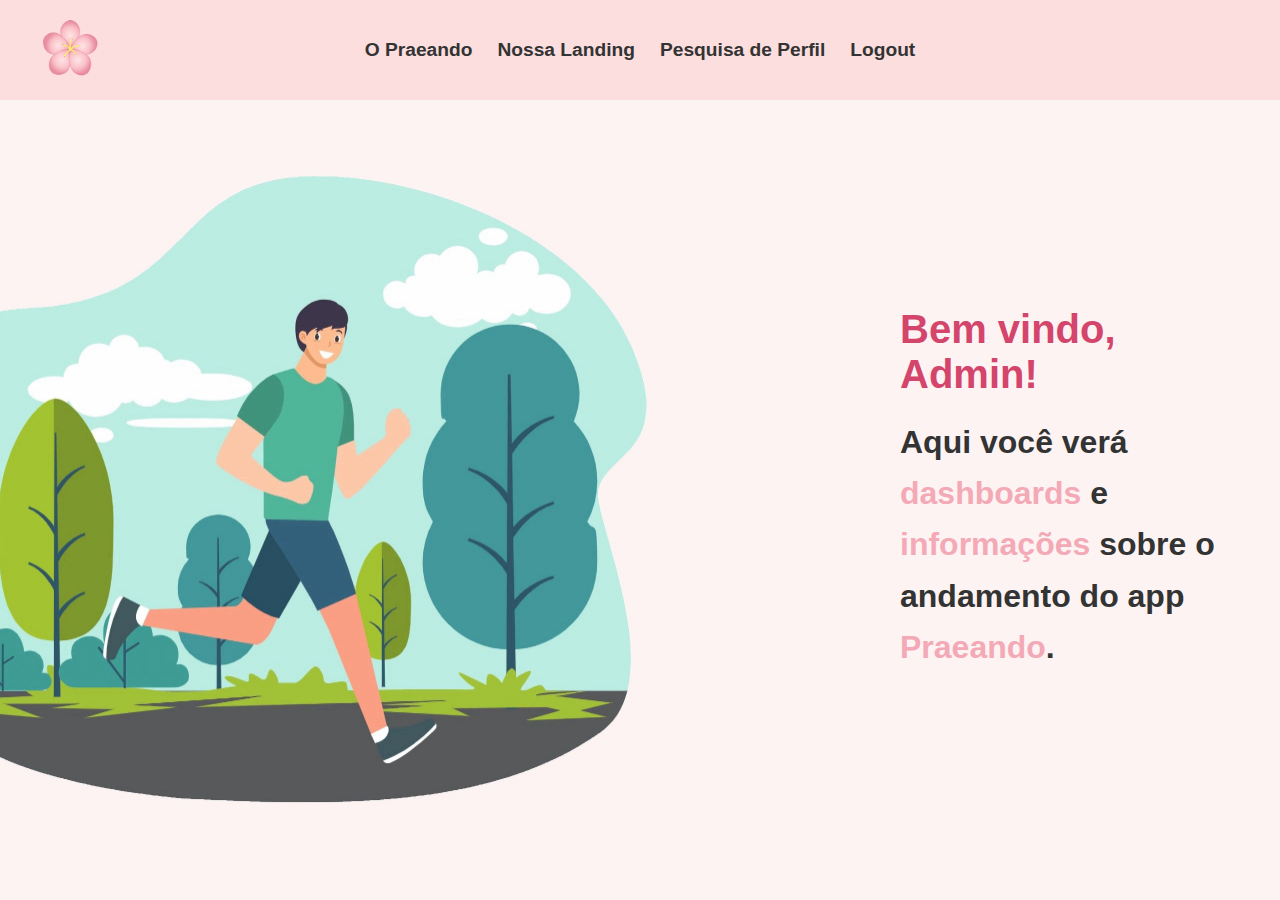
==== home.html @ 9572c982 "Subindo o projeto inicial" ====
<!DOCTYPE html>
<html lang="pt-BR">
<head>
    <meta charset="UTF-8">
    <meta name="viewport" content="width=device-width, initial-scale=1.0">
    <title>Home - Blomera</title>
    <link rel="stylesheet" href="style.css">
</head>
<body>
    <!-- Área Principal (Home) -->
    <header>
        <img src="images/logo.png" alt="Logo Blomera" class="logo">
        <nav>
            <a href="home.html">O Praeando</a>
            <a href="landing.html">Nossa Landing</a>
            <a href="pesquisa.html" target="_blank">Pesquisa de Perfil</a>
            <a href="login.html">Logout</a>
        </nav>
    </header>
    
    <div class="main-container">
        <div class="content">
            <img src="images/home-image.png" alt="Imagem de Bem-Vindo" class="home-image">
            <div class="welcome-message">
                <h1>Bem vindo, Admin!</h1>
                <p>Aqui você verá <span class="highlight">dashboards</span> e <span class="highlight">informações</span> sobre o andamento do app <span class="highlight">Praeando</span>.</p>
            </div>
        </div>
    </div>
</body>
</html>
---- style.css ----
* {
    margin: 0;
    padding: 0;
    box-sizing: border-box;
    font-family: Arial, sans-serif;
}

body {
    background-color: #fdf3f3;
    color: #333;
}

header {
    background-color: #fcdede;
    width: 100%;
    padding: 10px 0; /* Aumenta o padding superior e inferior */
    display: flex;
    justify-content: center; /* Centraliza os links de navegação */
    align-items: center;
    position: relative;
    min-height: 100px; /* Aumenta a altura mínima da header */
}

.logo {
    width: 60px;
    position: absolute;
    left: 40px; /* Move a logo mais para o canto esquerdo */
}

header nav {
    display: flex;
    gap: 25px; /* Aumenta o espaçamento entre os links */
}

header nav a {
    color: #333;
    text-decoration: none;
    font-weight: bold;
    font-size: 1.2rem;
}

header nav a:hover {
    color: #D4456C;
}

.main-container {
    display: flex;
    justify-content: center;
    align-items: center;
    height: calc(100vh - 120px); /* Centraliza o conteúdo verticalmente */
    padding: 20px;
}

.content {
    display: flex;
    align-items: center;
    max-width: 1400px; /* Aumenta o tamanho máximo da área de conteúdo */
}

.home-image {
    width: 800px; 
    margin-right: 80px; /* Ajuste da margem para manter a imagem separada do texto */
    transform: translateX(-140px); /* Move a imagem mais à esquerda */
}

.welcome-message {
    max-width: 700px; /* Define a largura máxima da área de texto */
    text-align: left;
}

h1 {
    color: #D4456C;
    font-weight: bold;
    font-size: 2.5rem;
    margin-bottom: 20px;
}

p {
    color: #333;
    font-size: 2.0rem;
    line-height: 1.6; /* Aumenta o espaçamento entre linhas para melhor legibilidade */
    font-weight: bold;
}

.highlight {
    color: #F4A9B6;
    font-weight: bold;
}
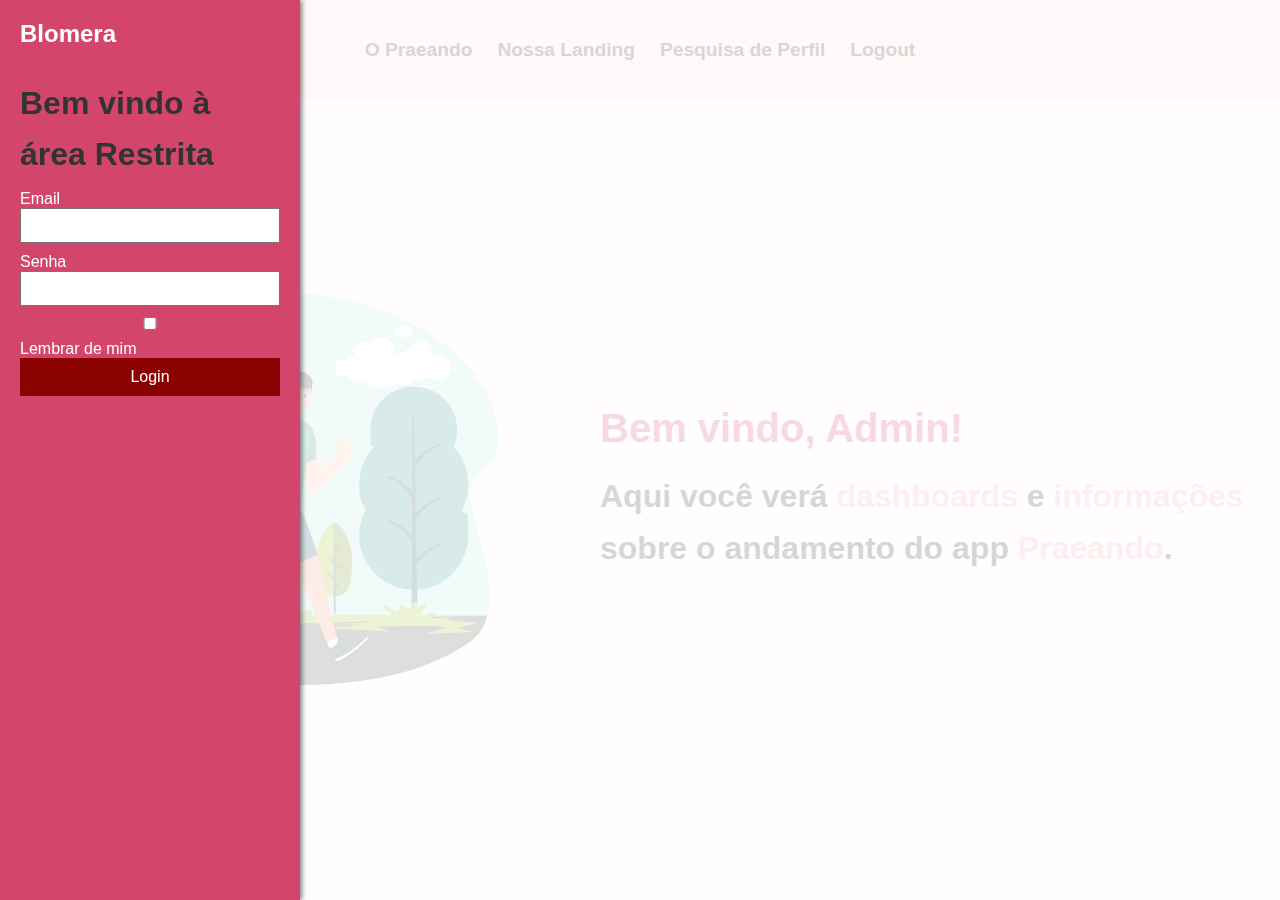
==== commit fcf7922a: "Adicionando a sidebar" ====
--- a/home.html
+++ b/home.html
@@ -5,6 +5,7 @@
     <meta name="viewport" content="width=device-width, initial-scale=1.0">
     <title>Home - Blomera</title>
     <link rel="stylesheet" href="style.css">
+    <script src="index.js" defer></script>
 </head>
 <body>
     <!-- Área Principal (Home) -->
@@ -14,7 +15,7 @@
             <a href="home.html">O Praeando</a>
             <a href="landing.html">Nossa Landing</a>
             <a href="pesquisa.html" target="_blank">Pesquisa de Perfil</a>
-            <a href="login.html">Logout</a>
+            <a href="#" onclick="logout()">Logout</a>
         </nav>
     </header>
     
@@ -27,5 +28,23 @@
             </div>
         </div>
     </div>
+
+    <div class="login-sidebar" id="loginSidebar">
+        <h2>Blomera</h2>
+        <p>Bem vindo à área Restrita</p>
+        <form id="loginForm">
+            <label for="email">Email</label>
+            <input type="email" id="email" required>
+            <label for="senha">Senha</label>
+            <input type="password" id="senha" required>
+            <div>
+                <input type="checkbox" id="lembrar">
+                <label for="lembrar">Lembrar de mim</label>
+            </div>
+            <button type="submit">Login</button>
+        </form>
+    </div>
+
+    <div class="overlay" id="overlay"></div>
 </body>
 </html>
--- a/style.css
+++ b/style.css
@@ -47,24 +47,23 @@
     display: flex;
     justify-content: center;
     align-items: center;
-    height: calc(100vh - 120px); /* Centraliza o conteúdo verticalmente */
+    height: calc(100vh - 120px); 
     padding: 20px;
 }
 
 .content {
     display: flex;
     align-items: center;
-    max-width: 1400px; /* Aumenta o tamanho máximo da área de conteúdo */
+    max-width: 1400px; 
 }
 
 .home-image {
-    width: 800px; 
-    margin-right: 80px; /* Ajuste da margem para manter a imagem separada do texto */
-    transform: translateX(-140px); /* Move a imagem mais à esquerda */
+    width: 500px; 
+    margin-right: 80px; 
 }
 
 .welcome-message {
-    max-width: 700px; /* Define a largura máxima da área de texto */
+    max-width: 700px; 
     text-align: left;
 }
 
@@ -78,7 +77,7 @@
 p {
     color: #333;
     font-size: 2.0rem;
-    line-height: 1.6; /* Aumenta o espaçamento entre linhas para melhor legibilidade */
+    line-height: 1.6;
     font-weight: bold;
 }
 
@@ -86,3 +85,52 @@
     color: #F4A9B6;
     font-weight: bold;
 }
+
+.login-sidebar {
+    z-index: 20;
+    position: fixed;
+    top: 0;
+    left: 0;
+    width: 300px;
+    height: 100%;
+    background-color: #D4456C;
+    padding: 20px;
+    color: #fff;
+    box-shadow: 2px 0 5px rgba(0,0,0,0.5);
+    display: none; 
+    flex-direction: column;
+    gap: 10px;
+}
+
+.login-sidebar h2 {
+    margin-bottom: 20px;
+}
+
+.login-sidebar label, .login-sidebar input, .login-sidebar button {
+    width: 100%;
+}
+
+.login-sidebar input {
+    margin-bottom: 10px;
+    padding: 8px;
+}
+
+.login-sidebar button {
+    background-color: #8B0000;
+    color: #fff;
+    padding: 10px;
+    border: none;
+    cursor: pointer;
+    font-size: 1rem;
+}
+
+.overlay {
+    position: fixed;
+    top: 0;
+    left: 0;
+    width: 100%;
+    height: 100%;
+    background-color: rgba(255, 255, 255, 0.8); 
+    display: none;
+    z-index: 10; 
+}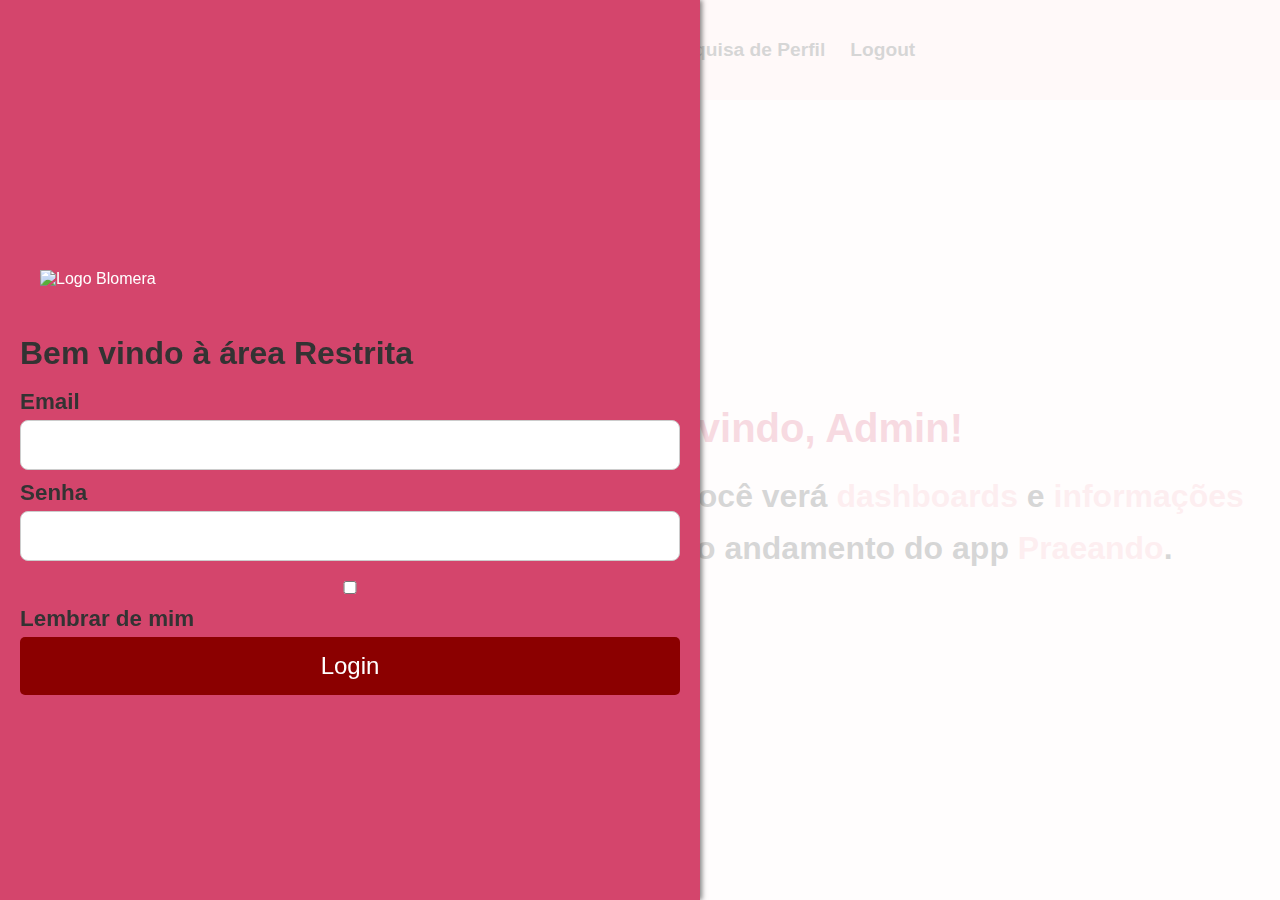
==== commit d0ff52f2: "subindo alterações da home" ====
--- a/home.html
+++ b/home.html
@@ -30,16 +30,18 @@
     </div>
 
     <div class="login-sidebar" id="loginSidebar">
-        <h2>Blomera</h2>
+        <div class="logo-container">
+            <img src="images/sidebar-logo.png" alt="Logo Blomera" class="sidebar-logo">
+        </div>
         <p>Bem vindo à área Restrita</p>
         <form id="loginForm">
             <label for="email">Email</label>
             <input type="email" id="email" required>
             <label for="senha">Senha</label>
             <input type="password" id="senha" required>
-            <div>
+            <div class="checkbox-container">
                 <input type="checkbox" id="lembrar">
-                <label for="lembrar">Lembrar de mim</label>
+                <label for="lembrar" class="checkbox-label">Lembrar de mim</label>
             </div>
             <button type="submit">Login</button>
         </form>
--- a/style.css
+++ b/style.css
@@ -13,23 +13,23 @@
 header {
     background-color: #fcdede;
     width: 100%;
-    padding: 10px 0; /* Aumenta o padding superior e inferior */
-    display: flex;
-    justify-content: center; /* Centraliza os links de navegação */
+    padding: 10px 0;
+    display: flex;
+    justify-content: center;
     align-items: center;
     position: relative;
-    min-height: 100px; /* Aumenta a altura mínima da header */
+    min-height: 100px;
 }
 
 .logo {
     width: 60px;
     position: absolute;
-    left: 40px; /* Move a logo mais para o canto esquerdo */
+    left: 40px;
 }
 
 header nav {
     display: flex;
-    gap: 25px; /* Aumenta o espaçamento entre os links */
+    gap: 25px;
 }
 
 header nav a {
@@ -86,18 +86,92 @@
     font-weight: bold;
 }
 
+.login-container {
+    width: 400px;
+    margin: auto;
+    padding: 40px;
+    border: 1px solid #ccc;
+    border-radius: 10px;
+    background-color: #fefefe;
+    box-shadow: 0px 0px 10px rgba(0, 0, 0, 0.1);
+    margin-top: 30px;
+}
+
+.logo-container {
+    margin-top: 250px;
+    margin-right: 280px;
+    display: flex;
+    justify-content: center;
+    margin-bottom: 20px;
+}
+
+.checkbox-container {
+    display: flex;
+    flex-direction: column;
+    align-items: center;
+    margin-top: 10px;
+}
+
+.checkbox-label {
+    font-size: 1.4rem; /* Aumenta o tamanho do texto */
+    font-weight: bold;
+    color: #333;
+    margin-top: 2px; /* Espaço entre o checkbox e o texto */
+}
+
+/* Estilo dos campos de entrada */
+input[type="email"],
+input[type="password"] {
+    width: 100%;
+    padding: 15px; /* Aumenta o espaçamento interno */
+    font-size: 1rem;
+    border-radius: 8px;
+    border: 1px solid #ccc;
+    margin-bottom: 10px;
+    box-sizing: border-box;
+    height: 50px; /* Aumenta a altura do campo */
+}
+
+/* Estilo dos rótulos */
+label {
+    font-size: 1.4rem;
+    font-weight: bold;
+    color: #333;
+    margin-bottom: 5px;
+    display: block;
+}
+
+/* Estilo do botão */
+button {
+    width: 100%;
+    padding: 10px;
+    background-color: #333;
+    color: #fff;
+    border: none;
+    border-radius: 5px;
+    cursor: pointer;
+}
+
+/* Estilo do logo na barra lateral */
+.sidebar-logo {
+    width: 300px; /* Tamanho do logo */
+    display: block;
+    margin: 0 auto 10px;
+    transform: translateX(-20px); /* Move o logo levemente para a esquerda */
+}
+
 .login-sidebar {
+    width: 700px; /* Aumenta a largura da barra lateral */
     z-index: 20;
     position: fixed;
     top: 0;
     left: 0;
-    width: 300px;
     height: 100%;
     background-color: #D4456C;
     padding: 20px;
     color: #fff;
     box-shadow: 2px 0 5px rgba(0,0,0,0.5);
-    display: none; 
+    display: flex;
     flex-direction: column;
     gap: 10px;
 }
@@ -118,10 +192,10 @@
 .login-sidebar button {
     background-color: #8B0000;
     color: #fff;
-    padding: 10px;
+    padding: 15px;
     border: none;
     cursor: pointer;
-    font-size: 1rem;
+    font-size: 1.5rem;
 }
 
 .overlay {
@@ -133,4 +207,4 @@
     background-color: rgba(255, 255, 255, 0.8); 
     display: none;
     z-index: 10; 
-}+}
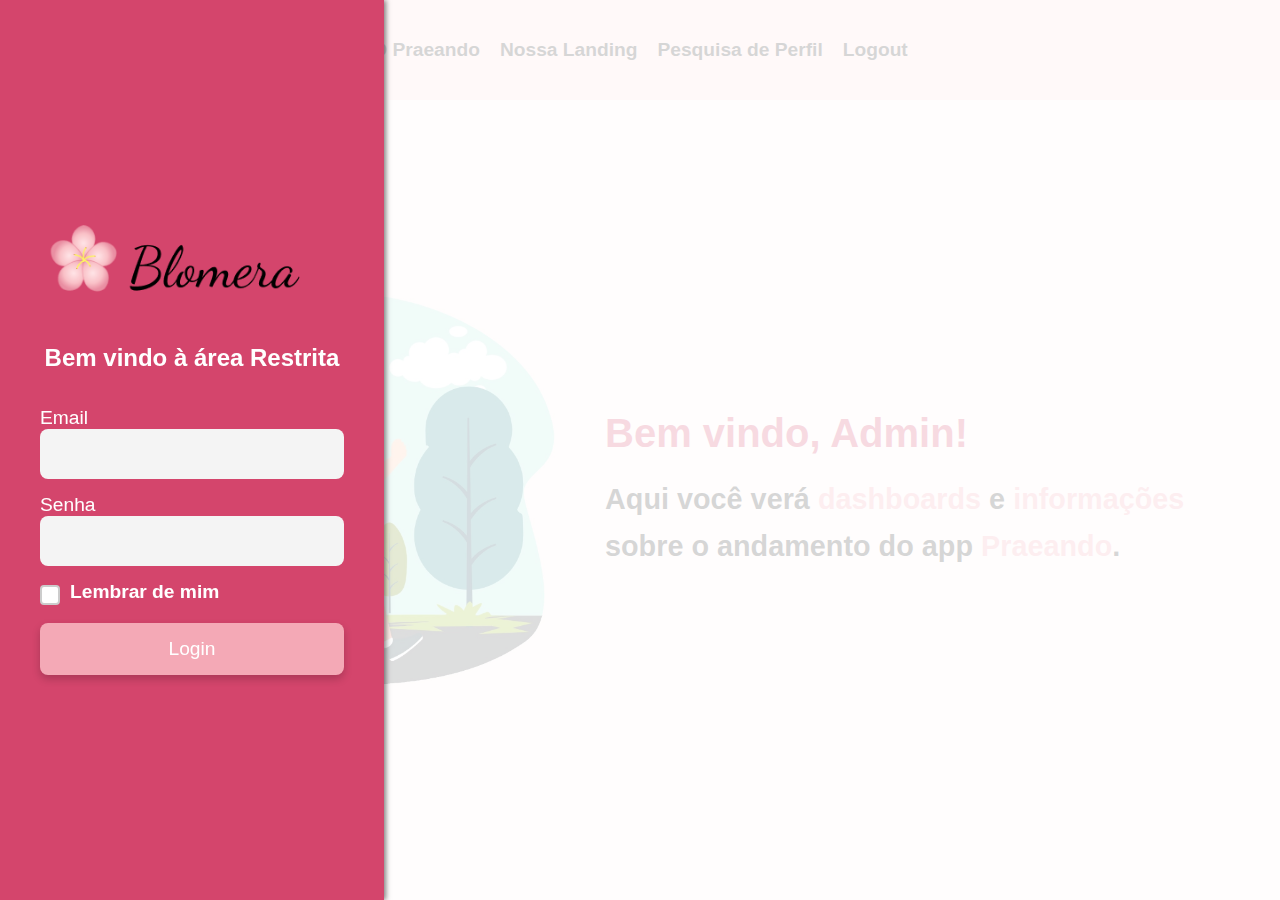
==== commit ad1a5426: "Ajustando o layout geral" ====
--- a/home.html
+++ b/home.html
@@ -14,7 +14,7 @@
         <nav>
             <a href="home.html">O Praeando</a>
             <a href="landing.html">Nossa Landing</a>
-            <a href="pesquisa.html" target="_blank">Pesquisa de Perfil</a>
+            <a href="pesquisa.html">Pesquisa de Perfil</a>
             <a href="#" onclick="logout()">Logout</a>
         </nav>
     </header>
--- a/style.css
+++ b/style.css
@@ -1,3 +1,16 @@
+:root {
+    --background-color: #fdf3f3;
+    --header-bg-color: #fcdede;
+    --primary-color: #D4456C;
+    --highlight-color: #F4A9B6;
+    --sidebar-bg-color: #D4456C;
+    --input-bg-color: #f4f4f4;
+    --button-bg-color: #F4A9B6;
+    --button-hover-bg-color: #fcc4c4;
+    --text-color: #333;
+    --text-light-color: #fff;
+}
+
 * {
     margin: 0;
     padding: 0;
@@ -6,12 +19,12 @@
 }
 
 body {
-    background-color: #fdf3f3;
-    color: #333;
+    background-color: var(--background-color);
+    color: var(--text-color);
 }
 
 header {
-    background-color: #fcdede;
+    background-color: var(--header-bg-color);
     width: 100%;
     padding: 10px 0;
     display: flex;
@@ -22,189 +35,247 @@
 }
 
 .logo {
-    width: 60px;
+    width: 50px;
     position: absolute;
-    left: 40px;
+    left: 20px;
 }
 
 header nav {
     display: flex;
-    gap: 25px;
+    gap: 20px;
 }
 
 header nav a {
-    color: #333;
+    color: var(--text-color);
     text-decoration: none;
     font-weight: bold;
     font-size: 1.2rem;
 }
 
 header nav a:hover {
-    color: #D4456C;
+    color: var(--primary-color);
+}
+
+header nav a:last-child {
+    margin-left: auto;
+    color: var(--text-color);
+    font-weight: bold;
 }
 
 .main-container {
     display: flex;
     justify-content: center;
     align-items: center;
-    height: calc(100vh - 120px); 
+    height: calc(100vh - 120px);
     padding: 20px;
+    background-color: var(--background-color);
 }
 
 .content {
     display: flex;
     align-items: center;
-    max-width: 1400px; 
+    max-width: 1200px;
 }
 
 .home-image {
-    width: 500px; 
-    margin-right: 80px; 
+    width: 500px;
+    margin-right: 30px;
 }
 
 .welcome-message {
-    max-width: 700px; 
+    max-width: 600px;
     text-align: left;
 }
 
-h1 {
-    color: #D4456C;
+.welcome-message h1 {
+    color: var(--primary-color);
     font-weight: bold;
     font-size: 2.5rem;
     margin-bottom: 20px;
 }
 
-p {
-    color: #333;
-    font-size: 2.0rem;
+.welcome-message p {
+    color: var(--text-color);
+    font-size: 1.8rem;
     line-height: 1.6;
     font-weight: bold;
 }
 
 .highlight {
-    color: #F4A9B6;
-    font-weight: bold;
-}
-
-.login-container {
-    width: 400px;
-    margin: auto;
-    padding: 40px;
-    border: 1px solid #ccc;
-    border-radius: 10px;
-    background-color: #fefefe;
-    box-shadow: 0px 0px 10px rgba(0, 0, 0, 0.1);
-    margin-top: 30px;
-}
-
-.logo-container {
-    margin-top: 250px;
-    margin-right: 280px;
-    display: flex;
-    justify-content: center;
-    margin-bottom: 20px;
-}
-
-.checkbox-container {
-    display: flex;
-    flex-direction: column;
-    align-items: center;
-    margin-top: 10px;
-}
-
-.checkbox-label {
-    font-size: 1.4rem; /* Aumenta o tamanho do texto */
-    font-weight: bold;
-    color: #333;
-    margin-top: 2px; /* Espaço entre o checkbox e o texto */
-}
-
-/* Estilo dos campos de entrada */
-input[type="email"],
-input[type="password"] {
-    width: 100%;
-    padding: 15px; /* Aumenta o espaçamento interno */
-    font-size: 1rem;
-    border-radius: 8px;
-    border: 1px solid #ccc;
-    margin-bottom: 10px;
-    box-sizing: border-box;
-    height: 50px; /* Aumenta a altura do campo */
-}
-
-/* Estilo dos rótulos */
-label {
-    font-size: 1.4rem;
-    font-weight: bold;
-    color: #333;
-    margin-bottom: 5px;
-    display: block;
-}
-
-/* Estilo do botão */
-button {
-    width: 100%;
-    padding: 10px;
-    background-color: #333;
-    color: #fff;
-    border: none;
-    border-radius: 5px;
-    cursor: pointer;
-}
-
-/* Estilo do logo na barra lateral */
-.sidebar-logo {
-    width: 300px; /* Tamanho do logo */
-    display: block;
-    margin: 0 auto 10px;
-    transform: translateX(-20px); /* Move o logo levemente para a esquerda */
+    color: var(--highlight-color);
+    font-weight: bold;
 }
 
 .login-sidebar {
-    width: 700px; /* Aumenta a largura da barra lateral */
+    padding: 30px 40px;
+    width: 30vw;
+    max-width: 400px;
+    min-width: 300px;
     z-index: 20;
     position: fixed;
     top: 0;
     left: 0;
-    height: 100%;
-    background-color: #D4456C;
-    padding: 20px;
-    color: #fff;
-    box-shadow: 2px 0 5px rgba(0,0,0,0.5);
+    height: 100vh;
+    background-color: var(--sidebar-bg-color);
+    color: var(--text-light-color);
+    box-shadow: 2px 0 5px rgba(0, 0, 0, 0.5);
     display: flex;
     flex-direction: column;
+    gap: 15px;
+    align-items: center;
+    justify-content: center;
+}
+
+.login-sidebar .sidebar-logo {
+    width: 290px;
+    margin-bottom: 20px;
+}
+
+.login-sidebar p {
+    font-size: 1.5rem;
+    font-weight: bold;
+    text-align: center;
+    margin-bottom: 20px;
+}
+
+.login-sidebar label {
+    font-size: 1.2rem;
+    color: var(--text-light-color);
+    margin-bottom: 5px;
+    align-self: flex-start;
+}
+
+.login-sidebar input[type="email"],
+.login-sidebar input[type="password"] {
+    width: 100%;
+    height: 50px;
+    padding: 10px;
+    border-radius: 8px;
+    margin-bottom: 15px;
+    border: none;
+    font-size: 1.2rem;
+    background-color: var(--input-bg-color);
+    color: var(--text-color);
+}
+
+.checkbox-container {
+    display: flex;
+    align-items: center;
     gap: 10px;
-}
-
-.login-sidebar h2 {
-    margin-bottom: 20px;
-}
-
-.login-sidebar label, .login-sidebar input, .login-sidebar button {
+    margin-bottom: 15px;
+    align-self: flex-start;
+}
+
+.checkbox-container input[type="checkbox"] {
+    appearance: none;
+    -webkit-appearance: none;
+    -moz-appearance: none;
+    width: 20px;
+    height: 20px;
+    margin: 0;
+    cursor: pointer;
+    background-color: #fff;
+    border: 2px solid #ccc;
+    border-radius: 4px;
+    position: relative;
+    transition: background-color 0.3s ease, border-color 0.3s ease;
+}
+
+.checkbox-container input[type="checkbox"]:checked {
+    background-color: var(--button-bg-color);
+    border-color: var(--button-bg-color);
+}
+
+.checkbox-container input[type="checkbox"]::after {
+    content: "";
+    position: absolute;
+    top: 4px;
+    left: 4px;
+    width: 10px;
+    height: 10px;
+    border-radius: 2px;
+    background-color: #fff;
+    opacity: 0;
+    transform: scale(0);
+    transition: transform 0.2s ease, opacity 0.2s ease;
+}
+
+.checkbox-container input[type="checkbox"]:checked::after {
+    opacity: 1;
+    transform: scale(1);
+}
+
+.checkbox-label {
+    font-size: 1rem;
+    font-weight: bold;
+    color: var(--text-light-color);
+}
+
+.login-sidebar button {
+    background-color: var(--button-bg-color);
+    padding: 15px;
+    font-size: 1.2rem;
+    border: none;
+    border-radius: 8px;
+    cursor: pointer;
+    box-shadow: 0px 4px 8px rgba(0, 0, 0, 0.2);
+    color: var(--text-light-color);
     width: 100%;
-}
-
-.login-sidebar input {
-    margin-bottom: 10px;
-    padding: 8px;
-}
-
-.login-sidebar button {
-    background-color: #8B0000;
-    color: #fff;
-    padding: 15px;
-    border: none;
-    cursor: pointer;
-    font-size: 1.5rem;
+    max-width: 350px;
+}
+
+.login-sidebar button:hover {
+    background-color: var(--button-hover-bg-color);
 }
 
 .overlay {
     position: fixed;
     top: 0;
     left: 0;
-    width: 100%;
-    height: 100%;
-    background-color: rgba(255, 255, 255, 0.8); 
+    width: 100vw;
+    height: 100vh;
+    background-color: rgba(255, 255, 255, 0.8);
     display: none;
-    z-index: 10; 
-}
+    z-index: 10;
+}
+
+@media (max-width: 768px) {
+    .main-container {
+        padding: 5px;
+    }
+
+    .content {
+        flex-direction: column;
+        align-items: center;
+        text-align: center;
+    }
+
+    .home-image {
+        width: 70%;
+        margin-right: 0;
+        margin-bottom: 20px;
+    }
+
+    .welcome-message h1 {
+        font-size: 2rem;
+    }
+
+    .welcome-message p {
+        font-size: 1.5rem;
+    }
+
+    .login-sidebar {
+        width: 80vw;
+        max-width: 400px;
+        padding: 20px;
+    }
+
+    .login-sidebar input[type="email"],
+    .login-sidebar input[type="password"] {
+        font-size: 1rem;
+    }
+
+    .login-sidebar button {
+        font-size: 0.9rem;
+    }
+}
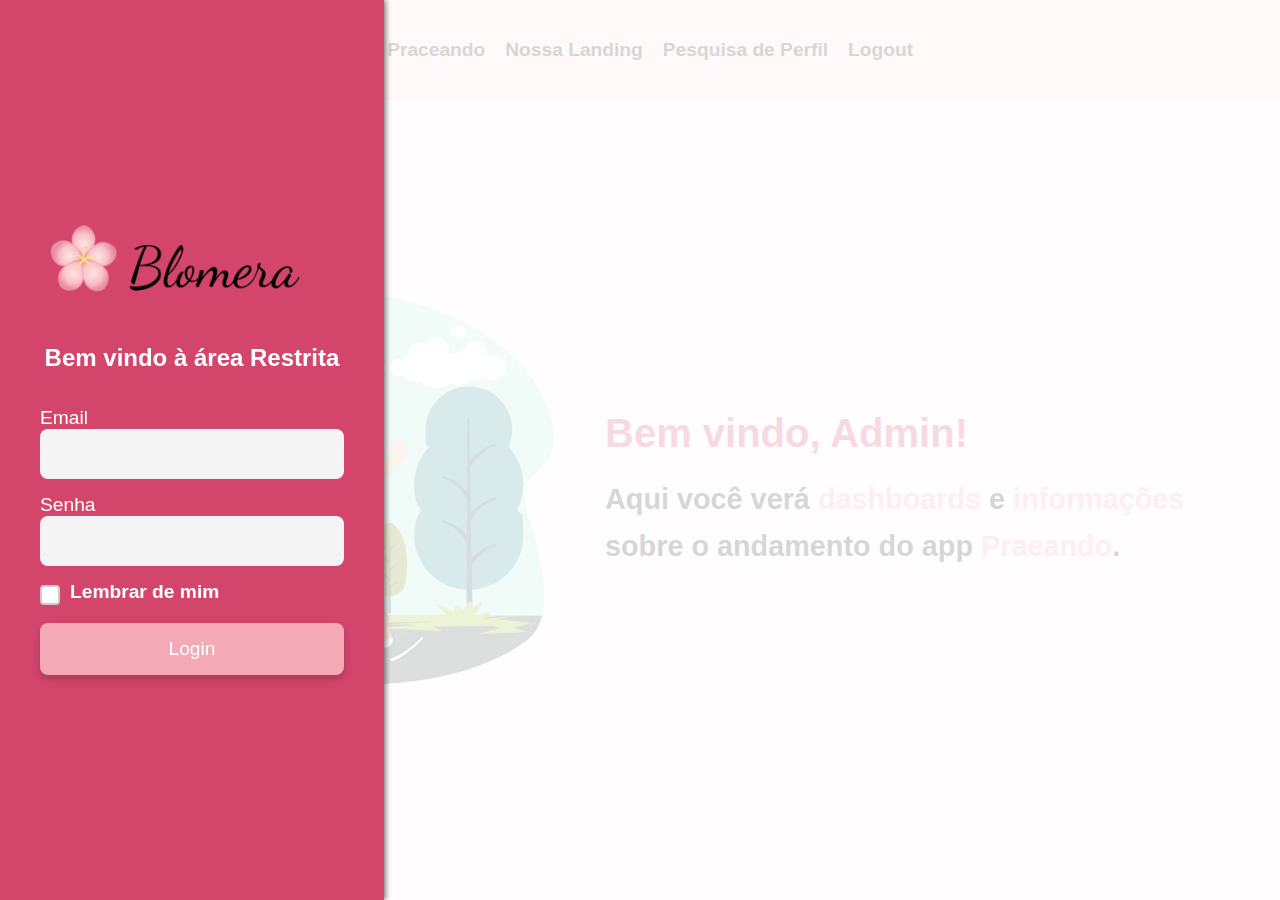
==== commit f1a542e4: "alterando erros de ortografia da home" ====
--- a/home.html
+++ b/home.html
@@ -12,7 +12,7 @@
     <header>
         <img src="images/logo.png" alt="Logo Blomera" class="logo">
         <nav>
-            <a href="home.html">O Praeando</a>
+            <a href="home.html">O Praceando</a>
             <a href="landing.html">Nossa Landing</a>
             <a href="pesquisa.html">Pesquisa de Perfil</a>
             <a href="#" onclick="logout()">Logout</a>
